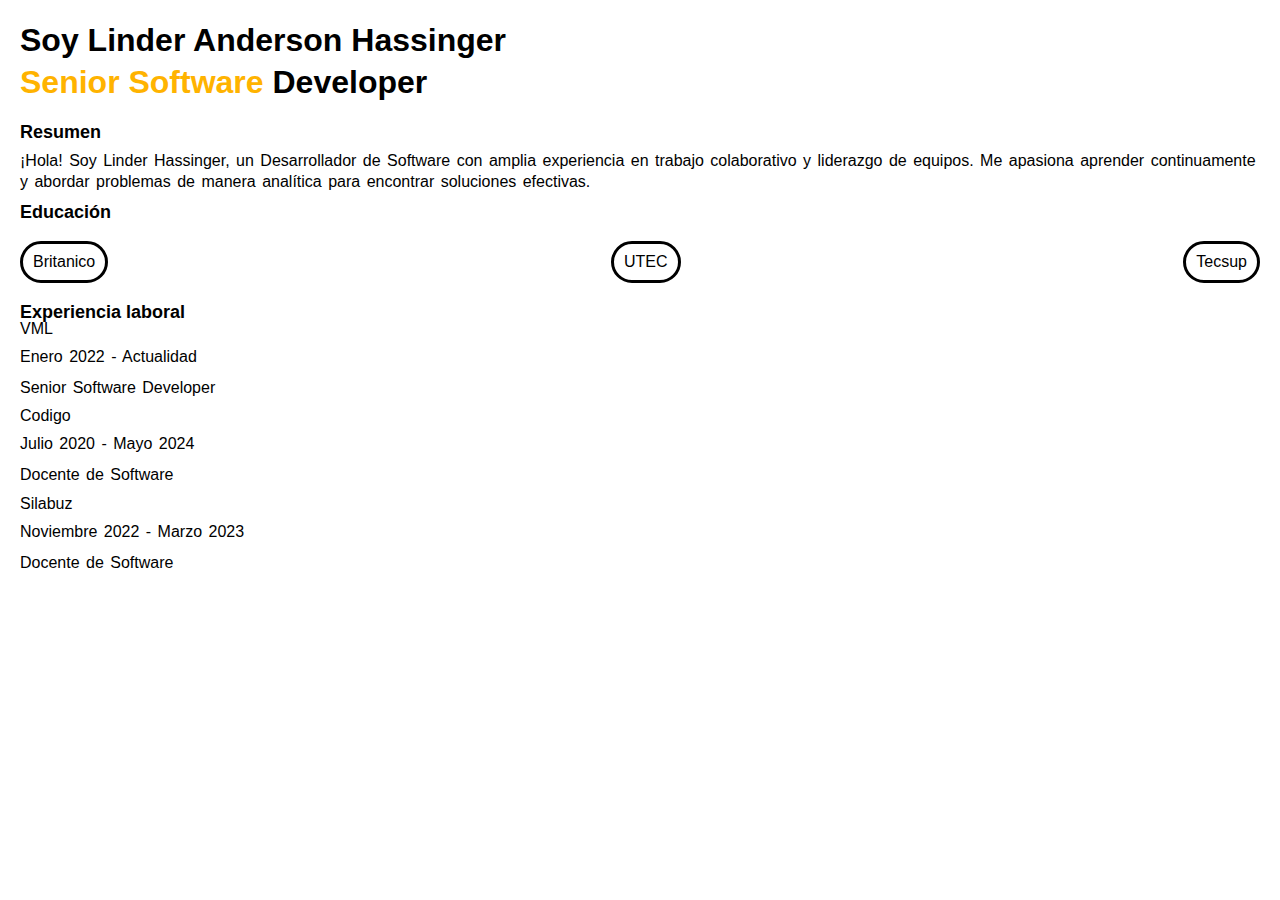
==== about-me/index.html @ e06093cd "clase 2" ====
<!DOCTYPE html>
<html lang="en">
  <head>
    <meta charset="UTF-8" />
    <meta name="viewport" content="width=device-width, initial-scale=1.0" />
    <title>Linder Hassinger - Instructor</title>
    <link rel="stylesheet" href="./css/reset.css" />
    <link rel="stylesheet" href="./css/style.css" />
  </head>
  <body>
    <main>
      <div class="banner">
        <h1 class="title">Soy Linder Anderson Hassinger</h1>
        <h2 class="second-title">
          <span class="text-yellow">Senior Software</span> Developer
        </h2>
      </div>
      <div class="resume">
        <h3>Resumen</h3>
        <p>
          ¡Hola! Soy Linder Hassinger, un Desarrollador de Software con amplia
          experiencia en trabajo colaborativo y liderazgo de equipos. Me
          apasiona aprender continuamente y abordar problemas de manera
          analítica para encontrar soluciones efectivas.
        </p>
      </div>
      <h3>Educación</h3>
      <ul>
        <li>Britanico</li>
        <li>UTEC</li>
        <li>Tecsup</li>
      </ul>
      <h3>Experiencia laboral</h3>
      <div>
        <div>
          <h6>VML</h6>
          <p>Enero 2022 - Actualidad</p>
          <p>Senior Software Developer</p>
        </div>
        <div>
          <h6>Codigo</h6>
          <p>Julio 2020 - Mayo 2024</p>
          <p>Docente de Software</p>
        </div>
        <div>
          <h6>Silabuz</h6>
          <p>Noviembre 2022 - Marzo 2023</p>
          <p>Docente de Software</p>
        </div>
      </div>
    </main>
    <script src="./js/app.js"></script>
  </body>
</html>
---- about-me/css/style.css ----
body {
  /*  */
  font-family: Helvetica, sans-serif;
}

main {
  margin: 20px;
}

h1,
h2 {
  font-size: 32px;
  line-height: 1.3;
  font-weight: bold;
}

h3 {
  font-size: 18px;
  font-weight: bold;
}

p {
  margin-top: 10px;
  margin-bottom: 10px;
  word-spacing: 2px;
  line-height: 1.3;
}

.text-yellow {
  color: rgb(255, 179, 0);
}

.resume {
  margin-top: 20px;
}

ul {
  display: flex;
  justify-content: space-between;
  margin-top: 20px;
  margin-bottom: 20px;
}

li {
  border: solid;
  padding: 10px;
  border-radius: 22px;
}
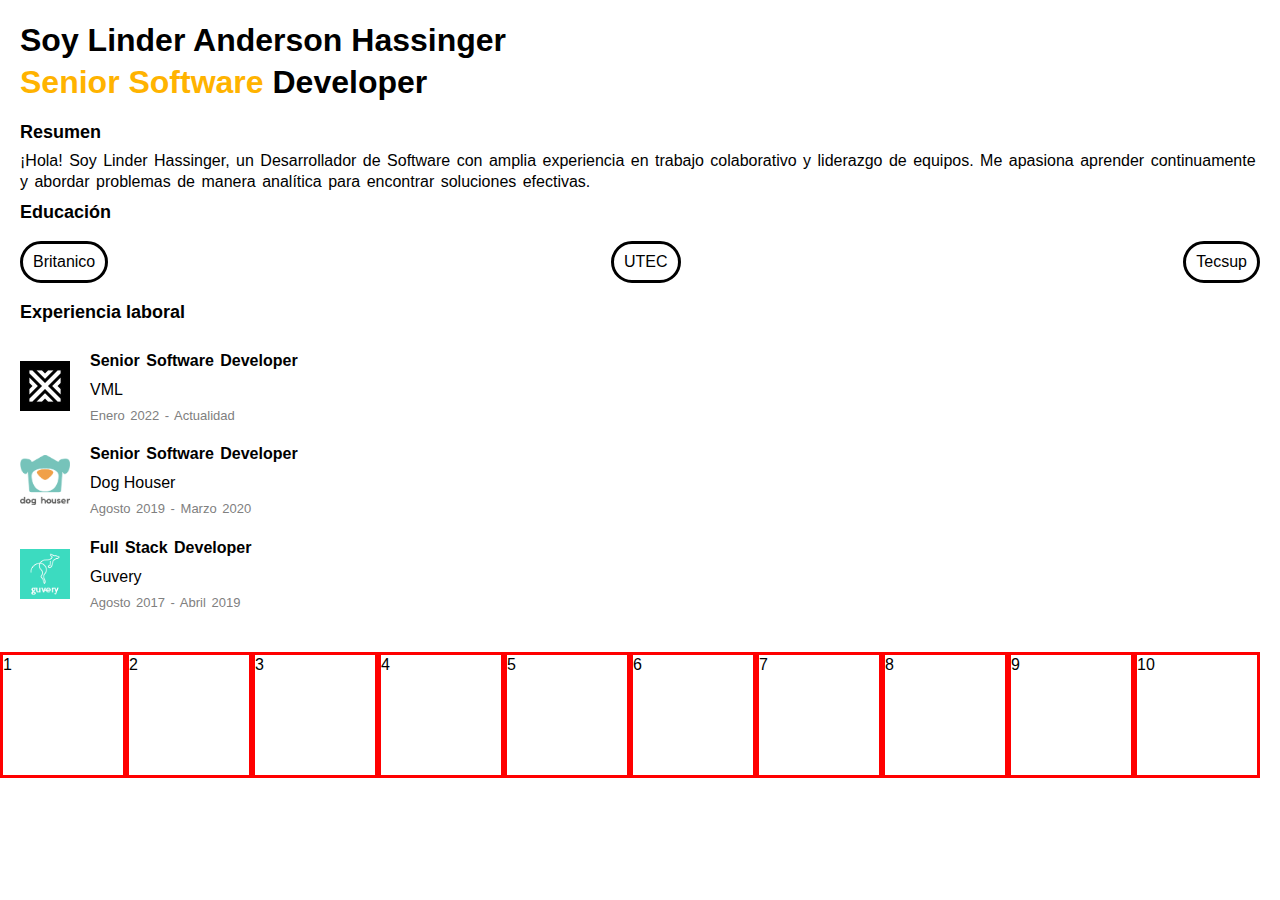
==== commit 494caaa9: "model box" ====
--- a/about-me/index.html
+++ b/about-me/index.html
@@ -30,25 +30,68 @@
         <li>UTEC</li>
         <li>Tecsup</li>
       </ul>
-      <h3>Experiencia laboral</h3>
-      <div>
-        <div>
-          <h6>VML</h6>
-          <p>Enero 2022 - Actualidad</p>
-          <p>Senior Software Developer</p>
+      <h3 class="sub-title">Experiencia laboral</h3>
+      <div class="experience-container">
+        <div class="work-container">
+          <div>
+            <img
+              src="./images/vml.jpeg"
+              alt="Logo de VML"
+              width="50"
+              height="50"
+            />
+          </div>
+          <div>
+            <p class="work-title">Senior Software Developer</p>
+            <h6 class="work-company">VML</h6>
+            <p class="work-date">Enero 2022 - Actualidad</p>
+          </div>
         </div>
-        <div>
-          <h6>Codigo</h6>
-          <p>Julio 2020 - Mayo 2024</p>
-          <p>Docente de Software</p>
+        <div class="work-container">
+          <div>
+            <img
+              src="./images/dog-houser.png"
+              alt="Logo de Dog Houser"
+              width="50"
+              height="50"
+            />
+          </div>
+          <div>
+            <p class="work-title">Senior Software Developer</p>
+            <h6 class="work-company">Dog Houser</h6>
+            <p class="work-date">Agosto 2019 - Marzo 2020</p>
+          </div>
         </div>
-        <div>
-          <h6>Silabuz</h6>
-          <p>Noviembre 2022 - Marzo 2023</p>
-          <p>Docente de Software</p>
+        <div class="work-container">
+          <div>
+            <img
+              src="./images/guvery.png"
+              width="50"
+              height="50"
+              alt="Logo de Guvery"
+            />
+          </div>
+          <div>
+            <p class="work-title">Full Stack Developer</p>
+            <h6 class="work-company">Guvery</h6>
+            <p class="work-date">Agosto 2017 - Abril 2019</p>
+          </div>
         </div>
       </div>
     </main>
+
+    <section class="section">
+      <p>1</p>
+      <p>2</p>
+      <p>3</p>
+      <p>4</p>
+      <p>5</p>
+      <p>6</p>
+      <p>7</p>
+      <p>8</p>
+      <p>9</p>
+      <p>10</p>
+    </section>
     <script src="./js/app.js"></script>
   </body>
 </html>
--- a/about-me/css/style.css
+++ b/about-me/css/style.css
@@ -46,3 +46,44 @@
   padding: 10px;
   border-radius: 22px;
 }
+
+/* # es para id */
+/* . es para clases */
+
+.experience-container {
+  margin-top: 20px;
+}
+
+.work-container {
+  display: flex;
+  /* centra los elementos verticalmente */
+  /* ojo esta propiedad solo existe si previamente se ha usado
+  display:flex */
+  align-items: center;
+  /* si quier tener un espacio entre elementos podemos usar gap  */
+  gap: 20px;
+}
+
+.work-title {
+  font-weight: bold;
+}
+
+.work-company {
+  font-weight: 400;
+}
+
+.work-date {
+  font-size: 13px;
+  color: gray;
+}
+
+.section {
+  display: flex;
+  flex-wrap: wrap;
+}
+
+.section > p {
+  width: 120px;
+  height: 120px;
+  border: red solid;
+}
